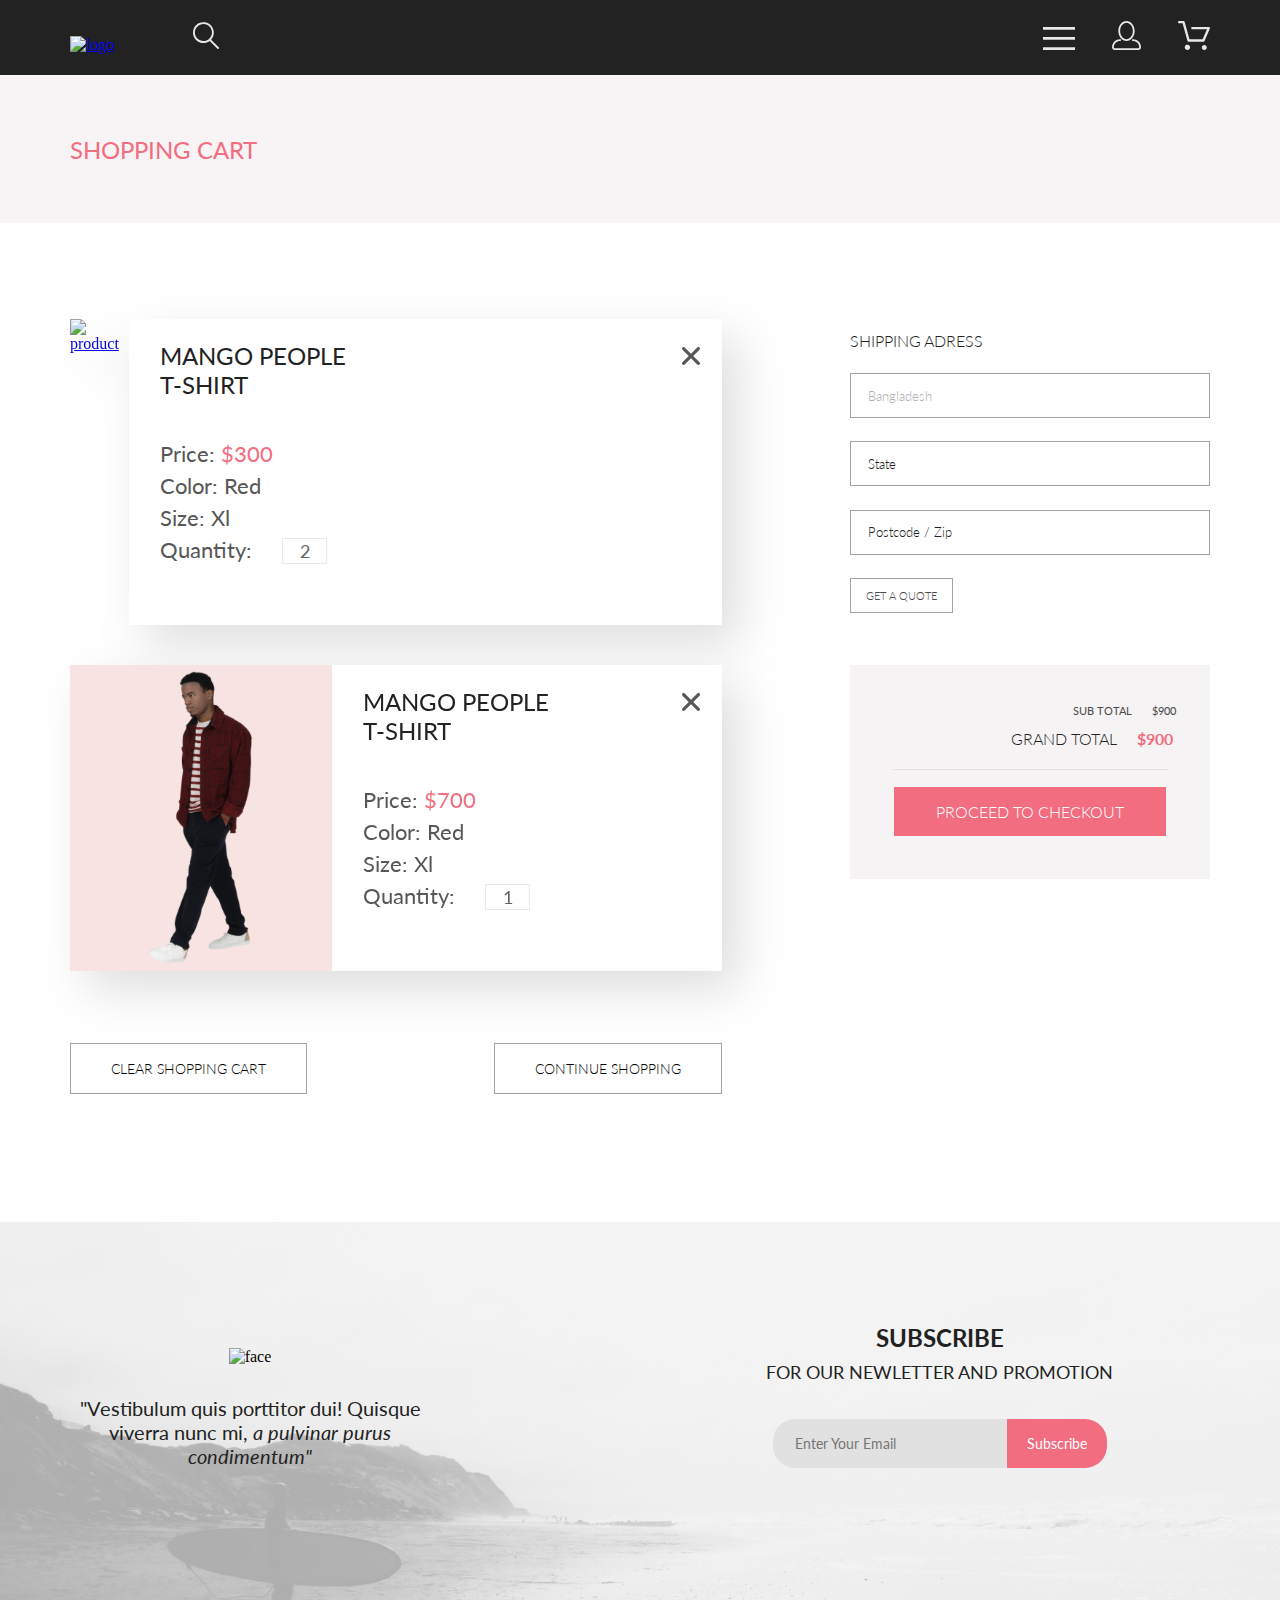
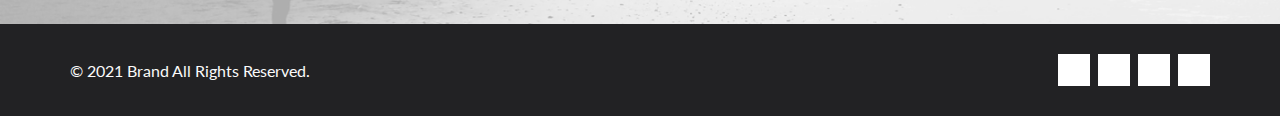
==== cart.html @ a3854837 "save" ====
<!DOCTYPE html>
<html lang="en">
<head>
    <meta charset="UTF-8">
    <meta name="viewport" content="width=device-width, initial-scale=1.0">
    <title>Catalog</title>
    <link rel="preconnect" href="https://fonts.gstatic.com">
    <link href="https://fonts.googleapis.com/css2?family=Lato:wght@300;400;700;900&display=swap" rel="stylesheet">
    <link rel="stylesheet" href="styles/style.css">
    <script src="https://kit.fontawesome.com/42a1d75717.js" crossorigin="anonymous"></script>
</head>
<body>
<header class="header center">
    <div class="header__left">
        <a class="header__link" href="index.html"><img src="img/logo.svg" alt="logo"></a>
        <a href="#"><svg class="header__search" width="27" height="28" viewBox="0 0 27 28" xmlns="http://www.w3.org/2000/svg">
            <path d="M19.0596 17.6259C20.6713 15.8658 21.6282 13.6048 21.7698 11.2225C21.9113 8.84018 21.2288 6.48173 19.8369 4.54318C18.445 2.60463 16.4285 1.20404 14.126 0.576619C11.8234 -0.0508009 9.3751 0.13316 7.19217 1.09761C5.00923 2.06205 3.22463 3.74825 2.13804 5.87302C1.05145 7.9978 0.729054 10.4318 1.225 12.7661C1.72094 15.1005 3.00501 17.1932 4.86158 18.6927C6.71814 20.1922 9.03413 21.0072 11.4206 21.0009C13.673 21.004 15.8645 20.27 17.6606 18.9109L25.4086 26.7179C25.4941 26.807 25.5965 26.8781 25.7099 26.927C25.8232 26.9759 25.9452 27.0017 26.0686 27.0029C26.1923 27.0033 26.3148 26.9782 26.4283 26.9292C26.5419 26.8801 26.6441 26.8082 26.7286 26.7179C26.9025 26.537 26.9997 26.2958 26.9997 26.0449C26.9997 25.794 26.9025 25.5528 26.7286 25.3719L19.0596 17.6259ZM2.88662 10.5009C2.89946 8.81563 3.41094 7.17187 4.35659 5.77685C5.30224 4.38183 6.63972 3.29801 8.20044 2.662C9.76115 2.02599 11.4752 1.86627 13.1266 2.20298C14.7779 2.53969 16.2926 3.35775 17.4797 4.55404C18.6668 5.75033 19.4732 7.27129 19.7972 8.92519C20.1212 10.5791 19.9483 12.2919 19.3002 13.8476C18.6522 15.4034 17.5581 16.7325 16.1559 17.6674C14.7536 18.6023 13.1059 19.1011 11.4206 19.1009C9.14916 19.0901 6.97482 18.1784 5.37484 16.566C3.77486 14.9537 2.87998 12.7724 2.88662 10.5009Z"/>
        </svg>
        </a>
    </div>
    <div class="header__right">
        <a class="header__link" href="#">
            <svg width="32" height="23" viewBox="0 0 32 23"  xmlns="http://www.w3.org/2000/svg">
                <path d="M0 23V20.31H32V23H0ZM0 12.76V10.07H32V12.76H0ZM0 2.69V0H32V2.69H0Z"/>
            </svg>
        </a>
        <a class="header__link" href="#">
            <svg width="29" height="29" viewBox="0 0 29 29"  xmlns="http://www.w3.org/2000/svg">
                <path d="M14.5 19.937C19 19.937 22.656 15.464 22.656 9.968C22.656 4.472 19 0 14.5 0C13.3631 0.0217413 12.2463 0.303398 11.2351 0.823397C10.2239 1.34339 9.34507 2.08794 8.66602 3C7.12663 4.99573 6.30819 7.45381 6.34399 9.974C6.34399 15.465 10 19.937 14.5 19.937ZM14.5 1.813C18 1.813 20.844 5.472 20.844 9.969C20.844 14.466 17.998 18.125 14.5 18.125C11.002 18.125 8.15603 14.465 8.15503 9.969C8.15403 5.473 11 1.813 14.5 1.813ZM20.844 18.125C20.6036 18.125 20.373 18.2205 20.203 18.3905C20.033 18.5605 19.9375 18.7911 19.9375 19.0315C19.9375 19.2719 20.033 19.5025 20.203 19.6725C20.373 19.8425 20.6036 19.938 20.844 19.938C22.526 19.9399 24.1386 20.6088 25.3279 21.7982C26.5172 22.9875 27.1861 24.6 27.188 26.282C27.1875 26.5221 27.0918 26.7523 26.922 26.9221C26.7522 27.0918 26.5221 27.1875 26.282 27.188H2.71997C2.47985 27.1875 2.24975 27.0918 2.07996 26.9221C1.91016 26.7523 1.81449 26.5221 1.81396 26.282C1.81608 24.6001 2.48517 22.9877 3.67444 21.7985C4.86371 20.6092 6.47608 19.9401 8.15796 19.938C8.39824 19.938 8.62868 19.8425 8.79858 19.6726C8.96849 19.5027 9.06396 19.2723 9.06396 19.032C9.06396 18.7917 8.96849 18.5613 8.79858 18.3914C8.62868 18.2215 8.39824 18.126 8.15796 18.126C5.99541 18.1279 3.92201 18.9875 2.39258 20.5164C0.863144 22.0453 0.00264777 24.1185 0 26.281C0.000794067 27.0019 0.287502 27.693 0.797241 28.2027C1.30698 28.7125 1.99811 28.9992 2.71899 29H26.282C27.0027 28.9989 27.6936 28.7121 28.2031 28.2024C28.7126 27.6927 28.9992 27.0017 29 26.281C28.9974 24.1187 28.1372 22.0457 26.6083 20.5168C25.0793 18.9878 23.0063 18.1276 20.844 18.125Z" />
            </svg>
        </a>
        <a class="header__link" href="cart.html">
            <svg width="32" height="29" viewBox="0 0 32 29"  xmlns="http://www.w3.org/2000/svg">
                <path d="M26.2009 29C25.5532 28.9738 24.9415 28.6948 24.4972 28.2227C24.0529 27.7506 23.8114 27.1232 23.8245 26.475C23.8376 25.8269 24.1043 25.2097 24.5673 24.7559C25.0303 24.3022 25.6527 24.048 26.301 24.048C26.9493 24.048 27.5717 24.3022 28.0347 24.7559C28.4977 25.2097 28.7644 25.8269 28.7775 26.475C28.7906 27.1232 28.549 27.7506 28.1047 28.2227C27.6604 28.6948 27.0488 28.9738 26.401 29H26.2009ZM6.75293 26.32C6.75293 25.79 6.91011 25.2718 7.20459 24.8311C7.49907 24.3904 7.91764 24.0469 8.40735 23.844C8.89705 23.6412 9.43594 23.5881 9.95581 23.6915C10.4757 23.7949 10.9532 24.0502 11.328 24.425C11.7028 24.7998 11.9581 25.2773 12.0615 25.7972C12.1649 26.317 12.1118 26.8559 11.9089 27.3456C11.7061 27.8353 11.3626 28.2539 10.9219 28.5483C10.4812 28.8428 9.96304 29 9.43298 29C9.08087 29.0003 8.73212 28.9311 8.40674 28.7966C8.08136 28.662 7.78569 28.4646 7.53662 28.2158C7.28755 27.9669 7.09001 27.6713 6.9552 27.3461C6.82039 27.0208 6.75098 26.6721 6.75098 26.32H6.75293ZM10.553 20.686C10.2935 20.6868 10.0409 20.6024 9.83411 20.4457C9.62727 20.2891 9.47758 20.0689 9.40796 19.819L4.57495 2.36401H1.18201C0.868521 2.36401 0.567859 2.23947 0.346191 2.01781C0.124523 1.79614 0 1.49549 0 1.18201C0 0.868519 0.124523 0.567873 0.346191 0.346205C0.567859 0.124537 0.868521 5.81268e-06 1.18201 5.81268e-06H5.46301C5.7225 -0.00080736 5.97504 0.0837201 6.18176 0.240568C6.38848 0.397416 6.53784 0.617884 6.60693 0.868006L11.4399 18.323H24.6179L29.001 8.27501H14.401C14.2428 8.27961 14.0854 8.25242 13.9379 8.19507C13.7904 8.13771 13.6559 8.05134 13.5424 7.94108C13.4288 7.83082 13.3386 7.69891 13.277 7.55315C13.2154 7.40739 13.1836 7.25075 13.1836 7.0925C13.1836 6.93426 13.2154 6.77762 13.277 6.63186C13.3386 6.4861 13.4288 6.35419 13.5424 6.24393C13.6559 6.13367 13.7904 6.0473 13.9379 5.98994C14.0854 5.93259 14.2428 5.90541 14.401 5.91001H30.814C31.0097 5.90996 31.2022 5.95866 31.3744 6.05172C31.5465 6.14478 31.6928 6.27926 31.7999 6.44301C31.9078 6.60729 31.9734 6.79569 31.9908 6.99145C32.0083 7.18721 31.9771 7.38424 31.9 7.565L26.495 19.977C26.4026 20.1876 26.251 20.3668 26.0585 20.4927C25.866 20.6186 25.641 20.6858 25.411 20.686H10.553Z" />
            </svg>
        </a>
    </div>
</header>
<section class="page-info center">
    <p class="page-info__text">SHOPPING CART</p>
</section>
<section class="cart center">
    <div class="cart__box">
        <div class="checked-product">
            <a href="product.html"><img class="checked-product__img" src="img/card-3.png" alt="product"></a>
            <div class="checked-product__content-box">
                <div class="checked-product__content">
                    <a class="checked-product__name" href="product.html"><h2 class="checked-product__heading">MANGO
                        PEOPLE<br>T-SHIRT</h2></a>
                    <p class="checked-product__text">Price: <span class="checked-product__text_select">$300</span></p>
                    <p class="checked-product__text">Color: Red</p>
                    <p class="checked-product__text">Size: Xl</p>
                    <p class="checked-product__text">Quantity: <input value="2" class="checked-product__count" type="textarea"> </p>
                </div>
                <svg class="checked-product__svg" width="18" height="18" viewBox="0 0 18 18"
                     xmlns="http://www.w3.org/2000/svg">
                    <path d="M11.2453 9L17.5302 2.71516C17.8285 2.41741 17.9962 2.01336 17.9966 1.59191C17.997 1.17045 17.8299 0.76611 17.5322 0.467833C17.2344 0.169555 16.8304 0.00177586 16.4089 0.00140366C15.9875 0.00103146 15.5831 0.168097 15.2848 0.465848L9 6.75069L2.71516 0.465848C2.41688 0.167571 2.01233 0 1.5905 0C1.16868 0 0.764125 0.167571 0.465848 0.465848C0.167571 0.764125 0 1.16868 0 1.5905C0 2.01233 0.167571 2.41688 0.465848 2.71516L6.75069 9L0.465848 15.2848C0.167571 15.5831 0 15.9877 0 16.4095C0 16.8313 0.167571 17.2359 0.465848 17.5342C0.764125 17.8324 1.16868 18 1.5905 18C2.01233 18 2.41688 17.8324 2.71516 17.5342L9 11.2493L15.2848 17.5342C15.5831 17.8324 15.9877 18 16.4095 18C16.8313 18 17.2359 17.8324 17.5342 17.5342C17.8324 17.2359 18 16.8313 18 16.4095C18 15.9877 17.8324 15.5831 17.5342 15.2848L11.2453 9Z"/>
                </svg>
            </div>
        </div>
        <div class="checked-product">
            <a href="product.html"><img class="checked-product__img" src="img/card-7.png" alt="product"></a>
            <div class="checked-product__content-box">
                <div class="checked-product__content">
                    <a class="checked-product__name" href="product.html"><h2 class="checked-product__heading">MANGO
                        PEOPLE<br>T-SHIRT</h2></a>
                    <p class="checked-product__text">Price: <span class="checked-product__text_select">$700</span></p>
                    <p class="checked-product__text">Color: Red</p>
                    <p class="checked-product__text">Size: Xl</p>
                    <p class="checked-product__text">Quantity: <input value="1" class="checked-product__count" type="textarea"> </p>
                </div>
                <svg class="checked-product__svg" width="18" height="18" viewBox="0 0 18 18"
                     xmlns="http://www.w3.org/2000/svg">
                    <path d="M11.2453 9L17.5302 2.71516C17.8285 2.41741 17.9962 2.01336 17.9966 1.59191C17.997 1.17045 17.8299 0.76611 17.5322 0.467833C17.2344 0.169555 16.8304 0.00177586 16.4089 0.00140366C15.9875 0.00103146 15.5831 0.168097 15.2848 0.465848L9 6.75069L2.71516 0.465848C2.41688 0.167571 2.01233 0 1.5905 0C1.16868 0 0.764125 0.167571 0.465848 0.465848C0.167571 0.764125 0 1.16868 0 1.5905C0 2.01233 0.167571 2.41688 0.465848 2.71516L6.75069 9L0.465848 15.2848C0.167571 15.5831 0 15.9877 0 16.4095C0 16.8313 0.167571 17.2359 0.465848 17.5342C0.764125 17.8324 1.16868 18 1.5905 18C2.01233 18 2.41688 17.8324 2.71516 17.5342L9 11.2493L15.2848 17.5342C15.5831 17.8324 15.9877 18 16.4095 18C16.8313 18 17.2359 17.8324 17.5342 17.5342C17.8324 17.2359 18 16.8313 18 16.4095C18 15.9877 17.8324 15.5831 17.5342 15.2848L11.2453 9Z"/>
                </svg>
            </div>
        </div>
        <div class="cart__buttons">
            <button class="cart__button">CLEAR SHOPPING CART</button>
            <a href="catalog.html">
                <button class="cart__button">CONTINUE SHOPPING</button>
            </a>
        </div>
    </div>
    <div class="cart__form">
        <form class="address">
            <h3 class="address__heading">SHIPPING ADRESS</h3>
            <input class="address__input" type="text" placeholder="Bangladesh">
            <input class="address__input address__input_select" type="text" placeholder="State">
            <input class="address__input address__input_select" type="text" placeholder="Postcode / Zip">
            <button class="address__button">GET A QUOTE</button>
        </form>
        <div class="checkout">
            <p class="checkout__sub">SUB TOTAL<span class="checkout__sub_price">$900</span></p>
            <p class="checkout__grand">GRAND TOTAL<span class="checkout__grand_price">$900</span></p>
            <div class="checkout__separator"></div>
            <button class="checkout__button">PROCEED TO CHECKOUT</button>
        </div>
    </div>
</section>
<section class="subscribe center">
    <div class="subscribe__left">
        <img class="subscribe__left_img" src="img/subscribe-face.png" alt="face">
        <p class="subscribe__left_text">&quot;Vestibulum quis porttitor dui! Quisque viverra nunc&nbsp;mi, <span
                class="subscribe__italic_text">a&nbsp;pulvinar purus condimentum&quot;</span></p>
    </div>
    <div class="subscribe__right">
        <h3 class="subscribe__right_text"><span class="subscribe__bold_text">SUBSCRIBE</span><br>
            FOR OUR NEWLETTER AND PROMOTION</h3>
        <form action="#" class="subscribe__form">
            <input class="subscribe__form_email" type="email" placeholder="Enter Your Email">
            <button class="subscribe__form_button" type="submit">Subscribe</button>
        </form>
    </div>
</section>
<footer class="footer center">
    <p class="footer__copyright">&copy;&nbsp;2021 Brand All Rights Reserved.</p>
    <div class="footer__links">
        <a class="footer__icon" href="#"><i class="fab fa-facebook-f"></i></a>
        <a class="footer__icon" href="#"><i class="fab fa-instagram"></i></a>
        <a class="footer__icon" href="#"><i class="fab fa-pinterest-p"></i></a>
        <a class="footer__icon" href="#"><i class="fab fa-twitter"></i></a>
    </div>
</footer>
</body>
</html>
---- styles/style.css ----
* {
  margin: 0;
  padding: 0; }

.container {
  max-width: 1140px;
  margin: 0 auto; }

.center {
  padding-left: calc(50% - 570px);
  padding-right: calc(50% - 570px); }

.header {
  background: #222;
  height: 75px;
  display: flex;
  align-items: center;
  justify-content: space-between; }
  .header__search {
    margin-left: 41px;
    fill: #E8E8E8; }
    .header__search:hover {
      fill: #f16d7f; }
  .header__link {
    display: inline-block;
    fill: #E8E8E8; }
    .header__link:not(:last-child) {
      margin-right: 33px; }
    .header__link:hover {
      fill: #f16d7f; }

.promo {
  background: #F1E4E6;
  display: flex;
  padding-left: calc(50% - 800px);
  padding-right: calc(50% - 800px); }
  .promo__img {
    width: 50%;
    display: flex; }
  .promo__photo {
    width: 100%; }
  .promo__text {
    width: 50%; }
  .promo__content {
    margin-top: 40%;
    border-left: 12px solid #f16d7f;
    padding-left: 16px; }
  .promo__heading {
    font-family: Lato, serif;
    font-style: normal;
    font-size: 48px;
    color: #222;
    font-weight: 900;
    line-height: 58px; }
  .promo__info {
    font-family: Lato, serif;
    font-style: normal;
    font-size: 48px;
    color: #222;
    font-weight: bold;
    line-height: 58px; }
    .promo__info_select {
      color: #f16d7f; }

.sale {
  padding-top: 64px;
  padding-bottom: 96px; }
  .sale__top {
    display: flex;
    padding-bottom: 30px; }
  .sale__img {
    width: 100%; }
  .sale__item {
    position: relative; }
  .sale__text {
    position: absolute;
    top: 0;
    left: 0;
    width: 100%;
    height: 100%;
    display: flex;
    align-items: center;
    justify-content: center;
    flex-direction: column; }
  .sale__item:not(:last-child) {
    margin-right: 30px; }
  .sale__p {
    font-family: Lato, serif;
    font-style: normal;
    font-size: 16px;
    color: #fff;
    font-weight: normal;
    line-height: 19px;
    text-align: center; }
  .sale__heading {
    font-family: Lato, serif;
    font-style: normal;
    font-size: 24px;
    color: #f16d7f;
    font-weight: bold;
    line-height: 29px;
    text-align: center; }

.product-box {
  padding-bottom: 96px;
  display: flex;
  flex-direction: column; }
  .product-box__heading {
    font-family: Lato, serif;
    font-style: normal;
    font-size: 30px;
    color: #222;
    font-weight: normal;
    line-height: 36px;
    text-align: center; }
  .product-box__text {
    font-family: Lato, serif;
    font-style: normal;
    font-size: 14px;
    color: #9f9f9f;
    font-weight: normal;
    line-height: 17px;
    text-align: center;
    margin-top: 6px; }
  .product-box__content {
    display: flex;
    flex-wrap: wrap;
    justify-content: space-between; }
    .product-box__content_index {
      padding-top: 48px;
      margin-bottom: 18px; }
  .product-box__button {
    display: inline-block;
    padding: 14px 38px;
    border: 1px solid #FF6A6A;
    font-family: Lato, serif;
    font-style: normal;
    font-size: 16px;
    color: #F26376;
    text-decoration: none;
    font-weight: normal;
    line-height: 19px;
    align-self: center; }
    .product-box__button:hover {
      background-color: #f16d7f;
      color: #fff; }

.product {
  width: 360px;
  background: #F8F8F8;
  margin-bottom: 30px;
  position: relative; }
  .product:hover .product__img {
    filter: brightness(50%); }
  .product:hover .product__add {
    display: flex; }
  .product__img {
    width: 100%; }
  .product__content {
    padding: 24px 16px 20px; }
  .product__name {
    font-family: Lato, serif;
    font-style: normal;
    font-size: 13px;
    color: #000;
    font-weight: normal;
    line-height: 16px;
    text-decoration: none; }
    .product__name:hover {
      color: #f16d7f; }
  .product__text {
    font-family: Lato, serif;
    font-style: normal;
    font-size: 14px;
    color: #5d5d5d;
    font-weight: 300;
    line-height: 17px;
    margin-top: 12px;
    margin-bottom: 18px; }
  .product__price {
    font-family: Lato, serif;
    font-style: normal;
    font-size: 16px;
    color: #f16d7f;
    font-weight: normal;
    line-height: 19px; }
  .product__add {
    display: none;
    justify-content: center;
    align-items: center;
    width: 139px;
    height: 44px;
    border: 1px solid #fff;
    font-family: Lato, serif;
    font-style: normal;
    font-size: 14px;
    color: #fff;
    font-weight: normal;
    line-height: 17px;
    text-decoration: none;
    position: absolute;
    top: 188px;
    left: 111px; }
    .product__add:hover {
      box-shadow: 0 0 5px #fff; }
    .product__add__svg {
      fill: #fff;
      margin-right: 11px; }

.offer {
  display: flex;
  justify-content: space-between;
  background: #222; }
  .offer__item {
    width: 360px;
    display: flex;
    flex-direction: column;
    align-items: center; }
  .offer__img {
    padding-top: 104px;
    height: 100%; }
  .offer__content {
    text-align: center;
    padding: 24px 16px 104px; }
  .offer__heading {
    font-family: Lato, serif;
    font-style: normal;
    font-size: 20px;
    color: #FBFBFB;
    font-weight: normal;
    line-height: 24px; }
  .offer__text {
    margin-top: 16px;
    font-family: Lato, serif;
    font-style: normal;
    font-size: 14px;
    color: #FBFBFB;
    font-weight: 300;
    line-height: 17px; }

.subscribe {
  background: url("../img/photosubscribe.png") bottom left;
  background-size: cover;
  padding-top: 97px;
  padding-bottom: 156px;
  display: flex;
  align-items: flex-end;
  justify-content: space-between; }
  .subscribe__left {
    width: 360px;
    display: flex;
    flex-direction: column;
    align-items: center; }
  .subscribe__left_img {
    padding-bottom: 30px; }
  .subscribe__left_text {
    font-family: Lato, serif;
    font-style: normal;
    font-size: 20px;
    color: #222;
    font-weight: normal;
    line-height: 24px;
    text-align: center; }
  .subscribe__italic_text {
    font-style: italic; }
  .subscribe__right {
    margin-right: 97px; }
  .subscribe__right_text {
    font-family: Lato, serif;
    font-style: normal;
    font-size: 18px;
    color: #222;
    font-weight: 400;
    line-height: 30px;
    text-align: center;
    padding-bottom: 32px; }
  .subscribe__bold_text {
    font-weight: 700;
    line-height: 38px;
    font-size: 24px; }
  .subscribe__form {
    display: flex;
    justify-content: center; }
  .subscribe__form_email {
    width: 234px;
    height: 49px;
    border: none;
    outline: none;
    background-color: #E1E1E1;
    border-bottom-left-radius: 22px;
    border-top-left-radius: 22px;
    font-family: Lato, serif;
    font-style: normal;
    font-size: 14px;
    color: #222;
    padding-left: 22px;
    box-sizing: border-box; }
  .subscribe__form_button {
    width: 100px;
    height: 49px;
    border: none;
    font-family: Lato, serif;
    font-style: normal;
    font-size: 14px;
    color: #fff;
    background-color: #F16D7F;
    border-bottom-right-radius: 22px;
    border-top-right-radius: 22px;
    outline: none;
    cursor: pointer; }
    .subscribe__form_button:hover {
      background-color: #e05c6e; }
    .subscribe__form_button:active {
      box-shadow: inset 0 -1px 1px rgba(0, 0, 0, 0.1), inset 0 1px 2px rgba(0, 0, 0, 0.3), inset 0 0 0 60px #e05c6e; }

.footer {
  padding-top: 30px;
  padding-bottom: 30px;
  background-color: #222224;
  display: flex;
  justify-content: space-between; }
  .footer__copyright {
    font-family: Lato, serif;
    font-style: normal;
    font-size: 16px;
    color: #FBFBFB;
    line-height: 19px;
    align-self: center; }
  .footer__links {
    display: flex; }
    .footer__links a {
      text-decoration: none; }
  .footer__icon {
    width: 32px;
    height: 32px;
    display: flex;
    justify-content: center;
    align-items: center;
    background-color: #FFFFFF;
    color: #000000; }
    .footer__icon:hover {
      background-color: #f16d7f;
      color: #FFFFFF; }
  .footer__icon:not(:last-child) {
    margin-right: 8px; }

.page-info {
  height: 148px;
  background-color: #F8F3F4;
  display: flex;
  justify-content: space-between;
  align-items: center; }
  .page-info__text {
    font-family: Lato, serif;
    font-style: normal;
    font-size: 24px;
    color: #f16d7f;
    line-height: 29px; }
  .page-info__breadcrumbs {
    display: flex; }
  .page-info__link {
    font-family: Lato, serif;
    font-style: normal;
    font-size: 14px;
    color: #636363;
    font-weight: 300;
    line-height: 17px;
    text-decoration: none; }
    .page-info__link:hover {
      color: #f16d7f; }
    .page-info__link:not(:last-child):after {
      content: "/";
      color: #636363;
      padding-left: 5px;
      padding-right: 5px; }
    .page-info__link:last-child {
      font-weight: 700;
      color: #f16d7f; }

.pages-list {
  display: flex;
  align-self: center;
  justify-content: space-between;
  align-items: center;
  padding: 12px 16px;
  margin-top: 18px;
  border: 1px solid #EBEBEB;
  border-radius: 5px;
  width: 283px; }
  .pages-list__cursor {
    display: flex; }
    .pages-list__cursor:hover {
      fill: #f16d7f; }
  .pages-list__page {
    text-decoration: none;
    font-family: Lato, serif;
    font-style: normal;
    font-size: 16px;
    color: #C9C9C9;
    font-weight: 300;
    line-height: 19px; }
    .pages-list__page:hover {
      color: #EF5B70; }
    .pages-list__page_select {
      color: #EF5B70; }

summary {
  display: block;
  outline: none; }
  summary::-webkit-details-marker {
    display: none; }

.sort-box {
  display: flex;
  margin-top: 51px;
  margin-bottom: 64px; }
  .sort-box__filter {
    width: 360px;
    margin-right: 30px;
    position: relative; }
  .sort-box__option {
    display: flex; }

.filter {
  width: fit-content;
  position: absolute;
  z-index: 1; }
  .filter__name {
    font-family: Lato, serif;
    font-style: normal;
    font-size: 14px;
    color: #000;
    font-weight: 600;
    line-height: 17px;
    cursor: pointer; }
    .filter__name:hover {
      color: #f16d7f; }
      .filter__name:hover .filter__img {
        fill: #f16d7f; }
  .filter__img {
    fill: #000000;
    margin-left: 11px; }
  .filter__details {
    margin-bottom: 16px; }
  .filter__category {
    padding-left: 11px;
    font-family: Lato, serif;
    font-style: normal;
    font-size: 14PX;
    color: #f16d7f;
    line-height: 37px;
    border-left: 5px solid #f16d7f;
    border-bottom: 1px solid #EBEBEB;
    cursor: pointer; }
    .filter__category:hover {
      border-bottom-color: #dadada;
      font-weight: 600; }
  .filter__ul {
    list-style-type: none;
    padding-top: 24px;
    padding-left: 12px; }
  .filter__li {
    margin-bottom: 11px; }
    .filter__li:last-child {
      margin-bottom: 24px; }
  .filter__link {
    font-family: Lato, serif;
    font-style: normal;
    font-size: 14px;
    color: #6F6E6E;
    line-height: 17px;
    text-decoration: none; }
    .filter__link:hover {
      color: #f16d7f; }
  .filter[open] {
    width: 360px;
    box-sizing: border-box;
    background: #FFFFFF;
    box-shadow: 6px 4px 35px rgba(0, 0, 0, 0.21);
    padding: 13px 16px 0 16px;
    top: -13px; }
    .filter[open] .filter__name {
      color: #EF5B70;
      margin-bottom: 16px; }
    .filter[open] .filter__img {
      fill: #EF5B70; }

.option {
  margin-right: 28px;
  position: relative; }
  .option__name {
    font-family: Lato, serif;
    font-style: normal;
    font-size: 14px;
    color: #6F6E6E;
    line-height: 17px;
    cursor: pointer; }
    .option__name:hover {
      color: #090808; }
      .option__name:hover .option__img {
        fill: #090808; }
  .option__img {
    margin-left: 10px;
    fill: #6F6E6E; }
  .option__list {
    position: absolute;
    display: flex;
    flex-direction: column;
    z-index: 1;
    background: #FFFFFF;
    box-shadow: 6px 4px 35px rgba(0, 0, 0, 0.21);
    padding: 0 9px 12px;
    width: max-content;
    min-width: 100%;
    margin-top: 5px;
    font-family: Lato, serif;
    font-style: normal;
    font-size: 14px;
    color: #6F6E6E;
    line-height: 16px;
    left: -9px; }
  .option__label {
    display: flex;
    align-items: center;
    margin-top: 9px; }
  .option__text {
    margin-left: 9px; }
    .option__text_capitalize {
      text-transform: capitalize; }

.product-box_product {
  padding-bottom: 98px; }

.product-carousel {
  height: 777px;
  background-color: #F7F7F7;
  border: 1px solid #EAEAEA;
  box-sizing: border-box;
  display: flex;
  align-items: center;
  justify-content: space-between; }
  .product-carousel__cursor {
    fill: #000;
    background: rgba(42, 42, 42, 0.15); }
    .product-carousel__cursor:hover {
      fill: #f16d7f; }

.product-info {
  background-color: #fff;
  display: flex;
  flex-direction: column;
  align-items: center;
  border: 1px solid #EAEAEA;
  position: relative;
  top: -64px;
  margin-bottom: 64px; }
  .product-info__content {
    display: flex;
    flex-direction: column;
    align-items: center;
    width: 641px;
    border-bottom: 1px solid #EAEAEA;
    padding-top: 64px;
    padding-bottom: 64px; }
  .product-info__category {
    font-family: Lato;
    font-style: normal;
    font-weight: 300;
    font-size: 14px;
    line-height: 17px;
    color: #F16D7F; }
  .product-info__separator {
    width: 63px;
    height: 3px;
    background-color: #EF5B70;
    margin-bottom: 12px;
    margin-top: 12px; }
  .product-info__name {
    font-family: Lato;
    font-style: normal;
    font-weight: 300;
    font-size: 18px;
    line-height: 22px;
    color: #4D4D4D; }
  .product-info__text {
    font-family: Lato;
    font-style: normal;
    font-weight: 300;
    font-size: 14px;
    line-height: 17px;
    text-align: center;
    color: #5E5E5E;
    text-align: center;
    padding: 48px 43px 32px; }
  .product-info__price {
    font-family: Lato;
    font-style: normal;
    font-weight: 300;
    font-size: 24px;
    line-height: 29px;
    color: #EF5B70; }
  .product-info__button {
    display: flex;
    padding: 14px 56px 8px 23px;
    margin-bottom: 64px;
    border: 1px solid #FF6A6A;
    font-family: Lato, serif;
    font-style: normal;
    font-size: 16px;
    color: #F26376;
    text-decoration: none;
    font-weight: normal;
    line-height: 19px;
    outline: none;
    fill: #f16d7f;
    background: #fff; }
    .product-info__button:hover {
      background-color: #f16d7f;
      color: #fff;
      fill: #fff; }
    .product-info__button:active {
      color: #fff;
      fill: #fff;
      box-shadow: inset 0 -1px 1px rgba(0, 0, 0, 0.1), inset 0 1px 2px rgba(0, 0, 0, 0.3), inset 0 0 0 60px #e05c6e; }
  .product-info__svg {
    margin-right: 23px; }

.sort-box__option_product {
  margin-top: 64px;
  margin-bottom: 48px; }

.option_product {
  margin-right: 23px; }

.cart {
  margin-top: 96px;
  margin-bottom: 128px;
  display: flex;
  justify-content: space-between; }
  .cart__buttons {
    display: flex;
    justify-content: space-between;
    margin-top: 72px; }
  .cart__button {
    padding: 16px 40px;
    border: 1px solid #A4A4A4;
    background: #FFFFFF;
    font-family: Lato;
    font-style: normal;
    font-weight: 300;
    font-size: 14px;
    line-height: 17px;
    color: #000000;
    outline: none; }
    .cart__button:hover {
      color: #FFFFFF;
      background-color: #f16d7f;
      border-color: #f16d7f;
      cursor: pointer; }
    .cart__button:active {
      box-shadow: inset 0 -1px 1px rgba(0, 0, 0, 0.1), inset 0 1px 2px rgba(0, 0, 0, 0.3), inset 0 0 0 60px #e05c6e;
      color: #FFFFFF; }
  .cart__form {
    width: 360px;
    display: flex;
    flex-direction: column; }

.checked-product {
  width: 652px;
  height: 306px;
  filter: drop-shadow(17px 19px 24px rgba(0, 0, 0, 0.13));
  display: flex;
  margin-bottom: 40px; }
  .checked-product__img {
    width: 262px; }
  .checked-product__content-box {
    display: flex;
    width: 100%;
    justify-content: space-between;
    background: #fff; }
  .checked-product__content {
    padding-top: 22px;
    padding-left: 31px; }
  .checked-product__name {
    text-decoration: none; }
  .checked-product__count {
    align-self: center;
    width: 43px;
    height: 24px;
    border: 1px solid #EAEAEA;
    margin-left: 24px;
    outline: none;
    font-family: Lato;
    font-style: normal;
    font-weight: normal;
    font-size: 18px;
    line-height: 22px;
    color: #656565;
    text-align: center; }
  .checked-product__heading {
    font-family: Lato;
    font-style: normal;
    font-weight: normal;
    font-size: 24px;
    line-height: 29px;
    color: #222222;
    margin-bottom: 42px; }
    .checked-product__heading:hover {
      color: #f16d7f; }
  .checked-product__text {
    font-family: Lato;
    font-style: normal;
    font-weight: normal;
    font-size: 22px;
    line-height: 26px;
    color: #575757; }
    .checked-product__text:not(:last-child) {
      margin-bottom: 6px; }
    .checked-product__text_select {
      color: #f16d7f; }
  .checked-product__svg {
    fill: #575757;
    margin: 28px 22px 0 37px; }
    .checked-product__svg:hover {
      fill: #f16d7f;
      cursor: pointer; }

.address {
  display: flex;
  flex-direction: column;
  height: 306px;
  justify-content: space-around;
  margin-bottom: 40px; }
  .address__heading {
    font-family: Lato;
    font-style: normal;
    font-weight: 300;
    font-size: 16px;
    line-height: 19px;
    color: #222222; }
  .address__input {
    width: 360px;
    height: 45px;
    background: #FFFFFF;
    border: 1px solid #A4A4A4;
    outline: none;
    font-family: Lato;
    font-style: normal;
    font-weight: 300;
    font-size: 13px;
    line-height: 16px;
    color: #222222;
    padding-left: 17px;
    box-sizing: border-box; }
    .address__input:focus {
      border-color: #f16d7f; }
    .address__input::placeholder {
      color: #B1B1B1; }
    .address__input_select::placeholder {
      color: #222222; }
  .address__button {
    font-family: Lato;
    font-style: normal;
    font-weight: 300;
    font-size: 11px;
    line-height: 13px;
    color: #4A4A4A;
    outline: none;
    padding: 10px 15px;
    border: 1px solid #A4A4A4;
    background: #FFFFFF;
    width: fit-content;
    width: -moz-fit-content; }
    .address__button:hover {
      color: #FFFFFF;
      background-color: #f16d7f;
      border-color: #f16d7f;
      cursor: pointer; }
    .address__button:active {
      box-shadow: inset 0 -1px 1px rgba(0, 0, 0, 0.1), inset 0 1px 2px rgba(0, 0, 0, 0.3), inset 0 0 0 60px #e05c6e;
      color: #FFFFFF; }

.checkout {
  display: flex;
  flex-direction: column;
  align-items: flex-end;
  padding-top: 39px;
  padding-bottom: 43px;
  background: #F5F3F3;
  width: 360px;
  height: 214px;
  box-sizing: border-box; }
  .checkout__sub {
    font-family: Lato;
    font-style: normal;
    font-weight: normal;
    font-size: 11px;
    line-height: 13px;
    color: #4A4A4A;
    margin-right: 34px;
    margin-bottom: 12px; }
    .checkout__sub_price {
      margin-left: 20px; }
  .checkout__grand {
    font-family: Lato;
    font-style: normal;
    font-weight: 300;
    font-size: 16px;
    line-height: 19px;
    color: #222222;
    margin-right: 37px;
    margin-bottom: 21px; }
    .checkout__grand_price {
      margin-left: 20px;
      font-weight: 700;
      color: #f16d7f; }
  .checkout__separator {
    height: 1px;
    width: 275px;
    background: #E2E2E2;
    margin-bottom: 17px;
    align-self: center; }
  .checkout__button {
    font-family: Lato;
    font-style: normal;
    font-weight: 300;
    font-size: 16px;
    line-height: 19px;
    color: #FFFFFF;
    background: #F16D7F;
    outline: none;
    border: none;
    padding: 15px 42px;
    cursor: pointer;
    align-self: center; }
    .checkout__button:hover {
      background: #e05c6e; }
    .checkout__button:active {
      box-shadow: inset 0 -1px 1px rgba(0, 0, 0, 0.1), inset 0 1px 2px rgba(0, 0, 0, 0.3), inset 0 0 0 60px #cf4b5d; }

input::-webkit-input-placeholder {
  text-indent: 0;
  transition: all 0.7s ease; }

input::-moz-placeholder {
  text-indent: 0;
  transition: all 0.7s ease; }

input:-moz-placeholder {
  text-indent: 0;
  transition: all 0.7s ease; }

input:-ms-input-placeholder {
  text-indent: 0;
  transition: all 0.7s ease; }

input:focus::-webkit-input-placeholder {
  text-indent: 50px;
  transition: all 0.7s ease;
  opacity: 0; }

input:focus::-moz-placeholder {
  text-indent: 50px;
  transition: all 0.7s ease;
  opacity: 0; }

input:focus:-moz-placeholder {
  text-indent: 50px;
  transition: all 0.7s ease;
  opacity: 0; }

input:focus:-ms-input-placeholder {
  text-indent: 50px;
  transition: all 0.7s ease;
  opacity: 0; }

/*# sourceMappingURL=style.css.map */
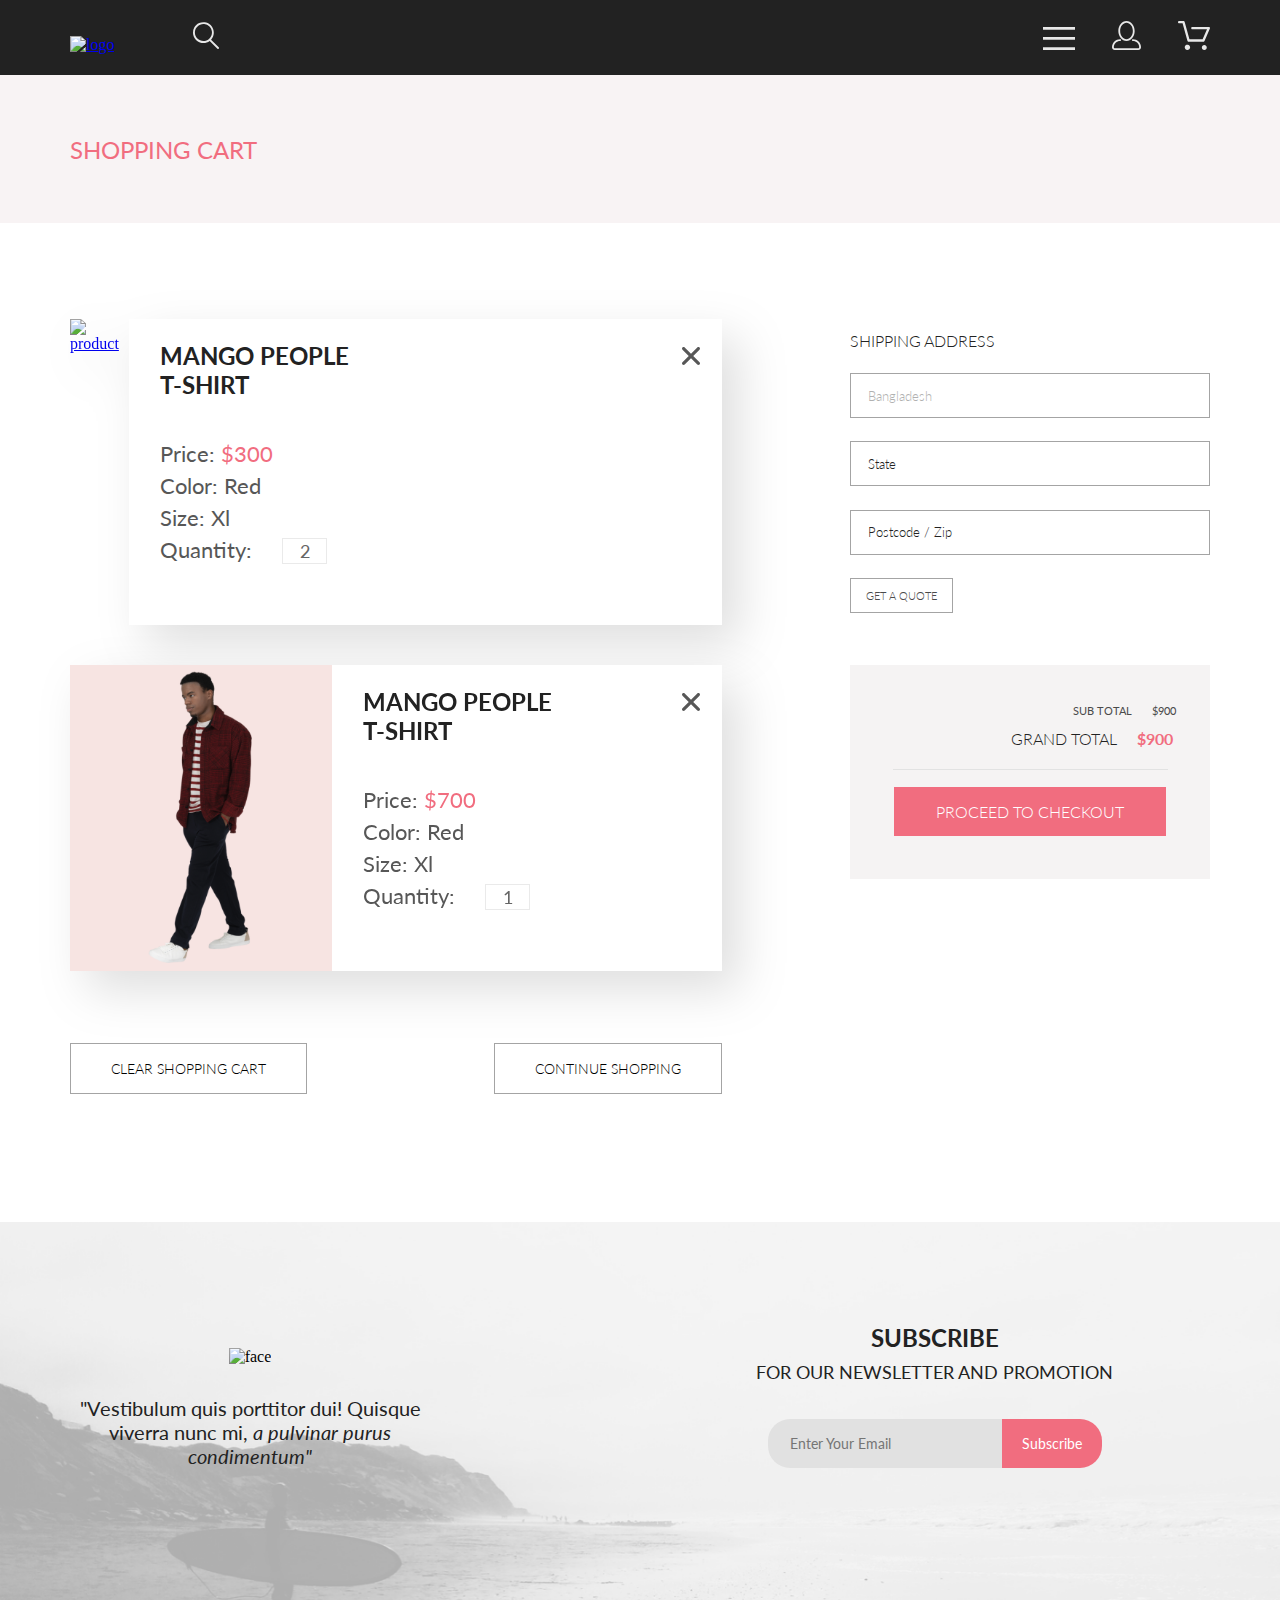
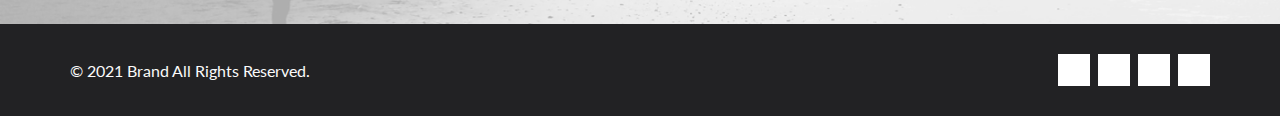
==== commit 0732d941: "Merge branch 'less_5' into main" ====
--- a/cart.html
+++ b/cart.html
@@ -84,7 +84,7 @@
     </div>
     <div class="cart__form">
         <form class="address">
-            <h3 class="address__heading">SHIPPING ADRESS</h3>
+            <h3 class="address__heading">SHIPPING ADDRESS</h3>
             <input class="address__input" type="text" placeholder="Bangladesh">
             <input class="address__input address__input_select" type="text" placeholder="State">
             <input class="address__input address__input_select" type="text" placeholder="Postcode / Zip">
@@ -106,7 +106,7 @@
     </div>
     <div class="subscribe__right">
         <h3 class="subscribe__right_text"><span class="subscribe__bold_text">SUBSCRIBE</span><br>
-            FOR OUR NEWLETTER AND PROMOTION</h3>
+            FOR OUR NEWSLETTER AND PROMOTION</h3>
         <form action="#" class="subscribe__form">
             <input class="subscribe__form_email" type="email" placeholder="Enter Your Email">
             <button class="subscribe__form_button" type="submit">Subscribe</button>
--- a/styles/style.css
+++ b/styles/style.css
@@ -294,6 +294,7 @@
     font-size: 14px;
     color: #222;
     padding-left: 22px;
+    padding-right: 22px;
     box-sizing: border-box; }
   .subscribe__form_button {
     width: 100px;
@@ -563,12 +564,12 @@
     padding-top: 64px;
     padding-bottom: 64px; }
   .product-info__category {
-    font-family: Lato;
-    font-style: normal;
-    font-weight: 300;
-    font-size: 14px;
-    line-height: 17px;
-    color: #F16D7F; }
+    font-family: Lato, serif;
+    font-style: normal;
+    font-size: 14px;
+    color: #F16D7F;
+    font-weight: 300;
+    line-height: 17px; }
   .product-info__separator {
     width: 63px;
     height: 3px;
@@ -576,27 +577,27 @@
     margin-bottom: 12px;
     margin-top: 12px; }
   .product-info__name {
-    font-family: Lato;
-    font-style: normal;
-    font-weight: 300;
+    font-family: Lato, serif;
+    font-style: normal;
     font-size: 18px;
-    line-height: 22px;
-    color: #4D4D4D; }
+    color: #4D4D4D;
+    font-weight: 300;
+    line-height: 22px; }
   .product-info__text {
-    font-family: Lato;
-    font-style: normal;
-    font-weight: 300;
-    font-size: 14px;
+    font-family: Lato, serif;
+    font-style: normal;
+    font-size: 14px;
+    color: #5E5E5E;
+    font-weight: 300;
     line-height: 17px;
-    text-align: center;
-    color: #5E5E5E;
     text-align: center;
     padding: 48px 43px 32px; }
   .product-info__price {
-    font-family: Lato;
-    font-style: normal;
-    font-weight: 300;
+    font-family: Lato, serif;
+    font-style: normal;
     font-size: 24px;
+    color: #EF5B70;
+    font-weight: 300;
     line-height: 29px;
     color: #EF5B70; }
   .product-info__button {
@@ -645,12 +646,12 @@
     padding: 16px 40px;
     border: 1px solid #A4A4A4;
     background: #FFFFFF;
-    font-family: Lato;
-    font-style: normal;
-    font-weight: 300;
-    font-size: 14px;
+    font-family: Lato, serif;
+    font-style: normal;
+    font-size: 14px;
+    color: #000;
+    font-weight: 300;
     line-height: 17px;
-    color: #000000;
     outline: none; }
     .cart__button:hover {
       color: #FFFFFF;
@@ -690,30 +691,27 @@
     border: 1px solid #EAEAEA;
     margin-left: 24px;
     outline: none;
-    font-family: Lato;
-    font-style: normal;
-    font-weight: normal;
+    font-family: Lato, serif;
+    font-style: normal;
     font-size: 18px;
+    color: #656565;
     line-height: 22px;
-    color: #656565;
     text-align: center; }
   .checked-product__heading {
-    font-family: Lato;
-    font-style: normal;
-    font-weight: normal;
+    font-family: Lato, serif;
+    font-style: normal;
     font-size: 24px;
+    color: #222;
     line-height: 29px;
-    color: #222222;
     margin-bottom: 42px; }
     .checked-product__heading:hover {
       color: #f16d7f; }
   .checked-product__text {
-    font-family: Lato;
-    font-style: normal;
-    font-weight: normal;
+    font-family: Lato, serif;
+    font-style: normal;
     font-size: 22px;
-    line-height: 26px;
-    color: #575757; }
+    color: #575757;
+    line-height: 26px; }
     .checked-product__text:not(:last-child) {
       margin-bottom: 6px; }
     .checked-product__text_select {
@@ -732,25 +730,26 @@
   justify-content: space-around;
   margin-bottom: 40px; }
   .address__heading {
-    font-family: Lato;
-    font-style: normal;
-    font-weight: 300;
+    font-family: Lato, serif;
+    font-style: normal;
     font-size: 16px;
-    line-height: 19px;
-    color: #222222; }
+    color: #222;
+    font-weight: 300;
+    line-height: 19px; }
   .address__input {
     width: 360px;
     height: 45px;
     background: #FFFFFF;
     border: 1px solid #A4A4A4;
     outline: none;
-    font-family: Lato;
-    font-style: normal;
-    font-weight: 300;
+    font-family: Lato, serif;
+    font-style: normal;
     font-size: 13px;
+    color: #222;
+    font-weight: 300;
     line-height: 16px;
-    color: #222222;
     padding-left: 17px;
+    padding-right: 17px;
     box-sizing: border-box; }
     .address__input:focus {
       border-color: #f16d7f; }
@@ -759,12 +758,12 @@
     .address__input_select::placeholder {
       color: #222222; }
   .address__button {
-    font-family: Lato;
-    font-style: normal;
-    font-weight: 300;
+    font-family: Lato, serif;
+    font-style: normal;
     font-size: 11px;
+    color: #4A4A4A;
+    font-weight: 300;
     line-height: 13px;
-    color: #4A4A4A;
     outline: none;
     padding: 10px 15px;
     border: 1px solid #A4A4A4;
@@ -791,23 +790,22 @@
   height: 214px;
   box-sizing: border-box; }
   .checkout__sub {
-    font-family: Lato;
-    font-style: normal;
-    font-weight: normal;
+    font-family: Lato, serif;
+    font-style: normal;
     font-size: 11px;
+    color: #4A4A4A;
     line-height: 13px;
-    color: #4A4A4A;
     margin-right: 34px;
     margin-bottom: 12px; }
     .checkout__sub_price {
       margin-left: 20px; }
   .checkout__grand {
-    font-family: Lato;
-    font-style: normal;
-    font-weight: 300;
+    font-family: Lato, serif;
+    font-style: normal;
     font-size: 16px;
+    color: #222;
+    font-weight: 300;
     line-height: 19px;
-    color: #222222;
     margin-right: 37px;
     margin-bottom: 21px; }
     .checkout__grand_price {
@@ -821,12 +819,12 @@
     margin-bottom: 17px;
     align-self: center; }
   .checkout__button {
-    font-family: Lato;
-    font-style: normal;
-    font-weight: 300;
+    font-family: Lato, serif;
+    font-style: normal;
     font-size: 16px;
+    color: #fff;
+    font-weight: 300;
     line-height: 19px;
-    color: #FFFFFF;
     background: #F16D7F;
     outline: none;
     border: none;
